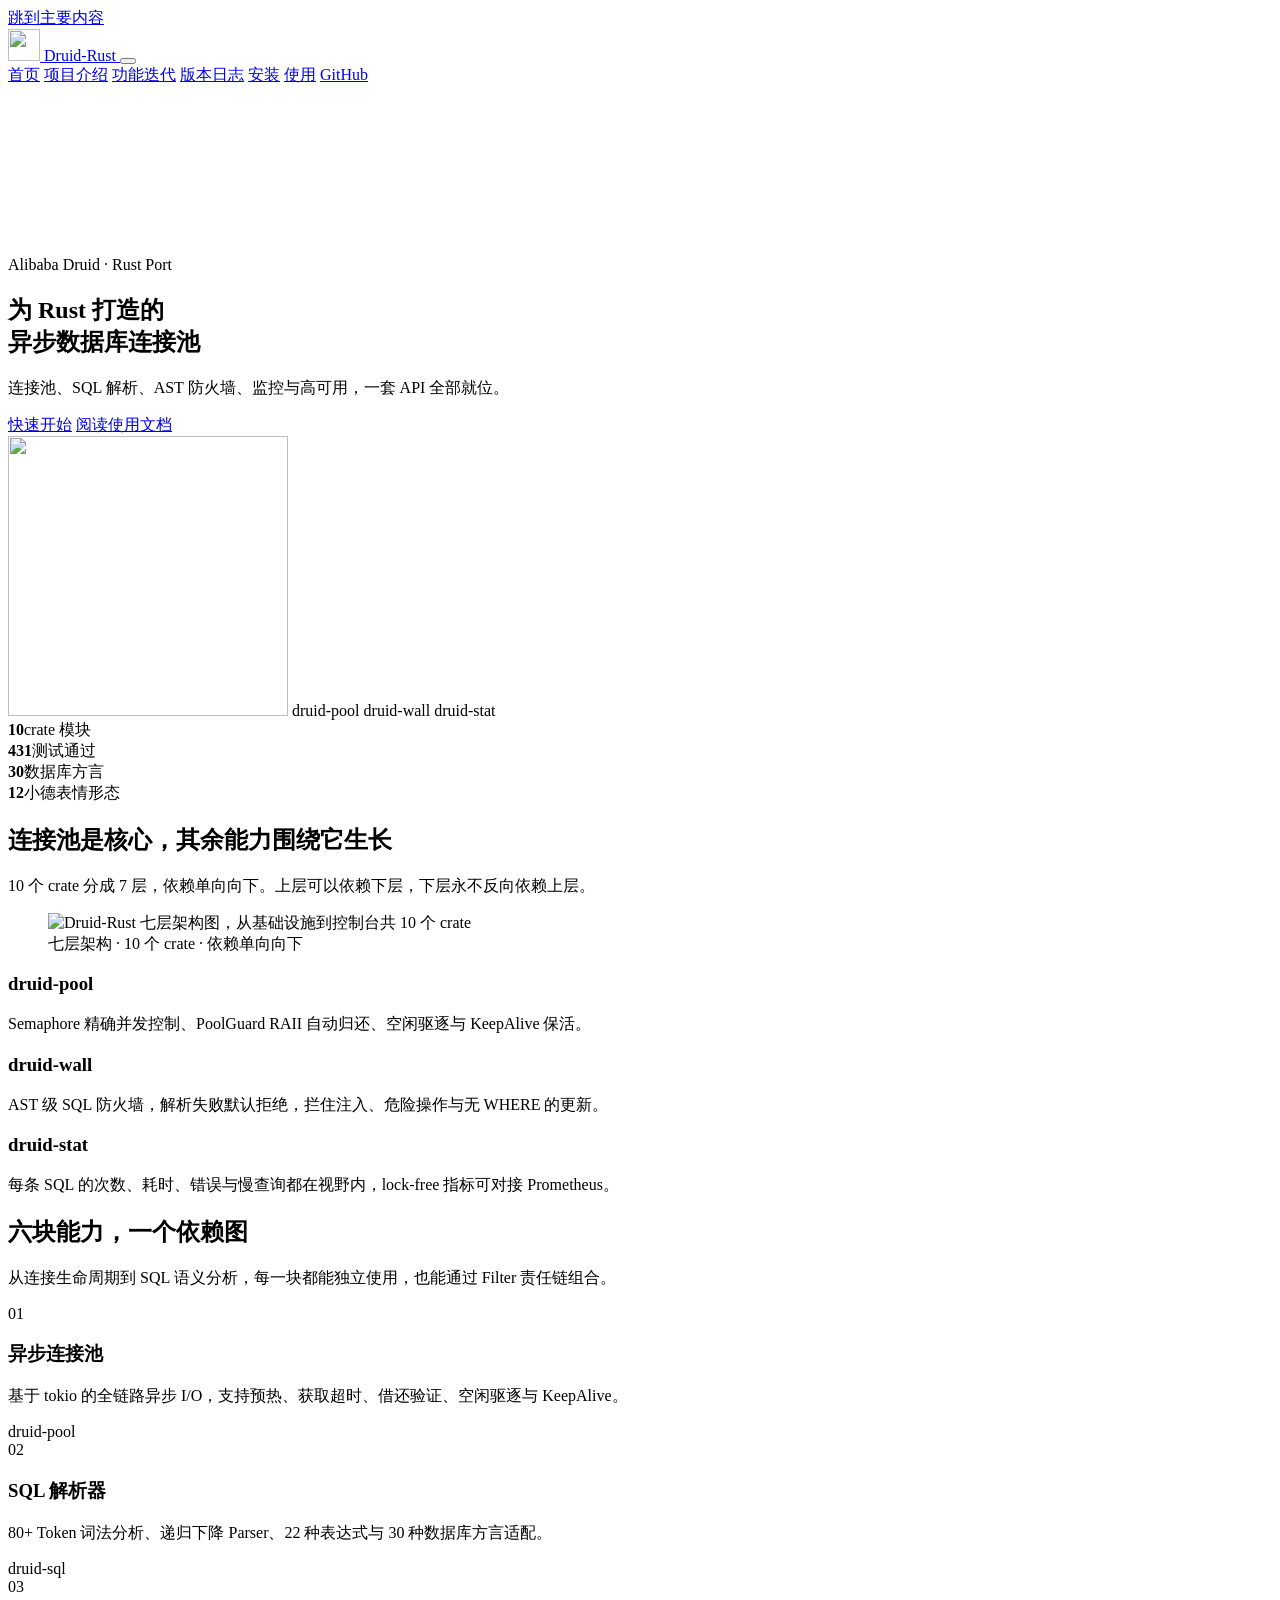
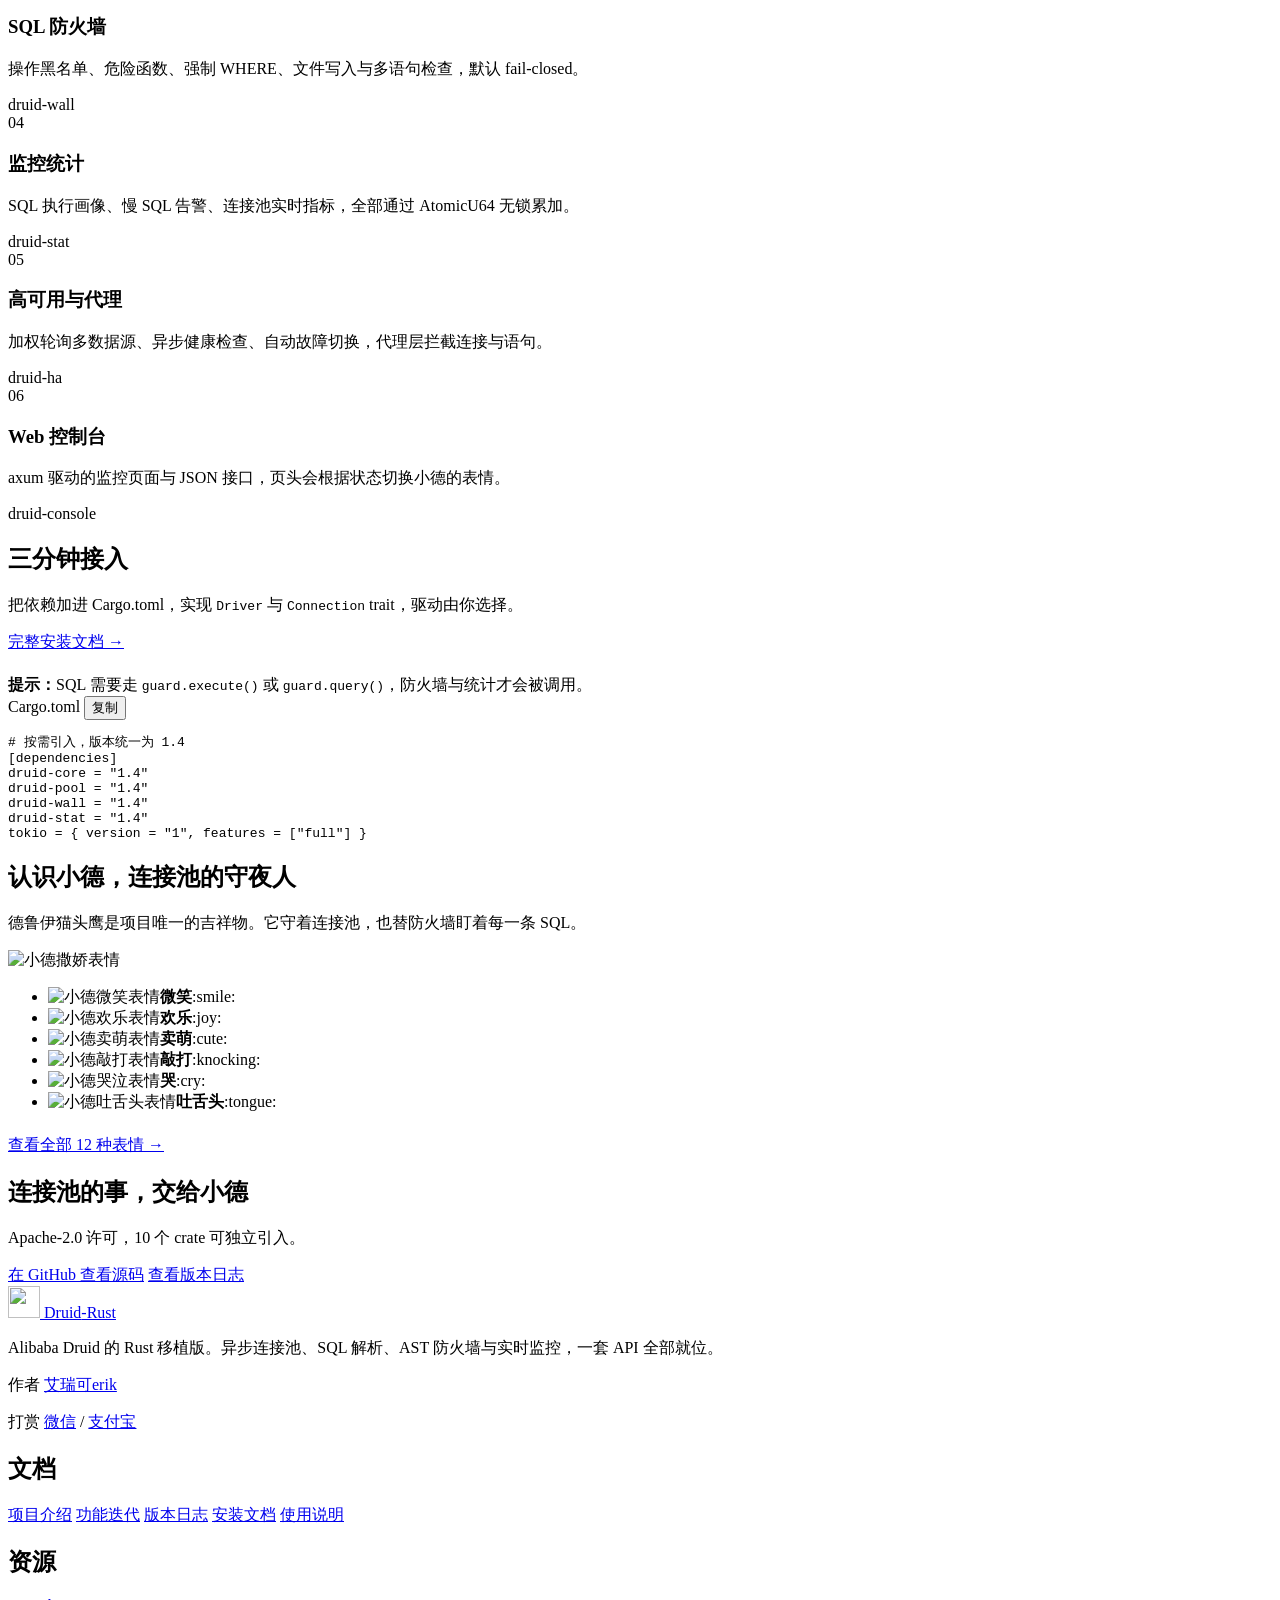
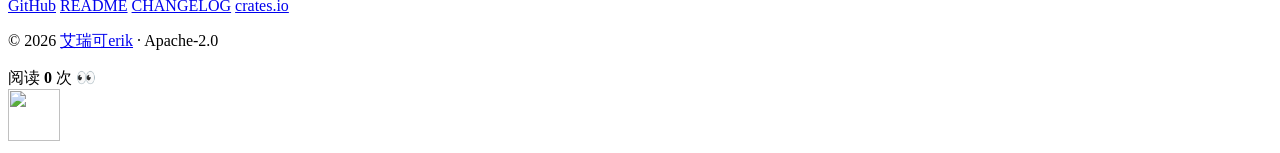
==== site/index.html @ a040cca0 "feat(site): 新增项目静态站点 - 首页、项目介绍、功能迭代、版本日志、安装、使用与 404 页面 - three.js 粒子背景、小德多表情、图片弹框缩放与返回顶部宠物按钮 - 微信/支付" ====
<!doctype html>
<html lang="zh-CN">
<head>
  <meta charset="utf-8">
  <meta name="viewport" content="width=device-width, initial-scale=1, viewport-fit=cover">
  <title>Druid-Rust · 为 Rust 而生的异步数据库连接池</title>
  <meta name="description" content="Druid-Rust 是 Alibaba Druid 的 Rust 移植版，提供异步连接池、SQL 解析、AST 防火墙、监控统计与高可用。">
  <meta name="theme-color" content="#071420">
  <meta property="og:title" content="Druid-Rust · 为 Rust 而生的异步数据库连接池">
  <meta property="og:description" content="连接池、SQL 解析、AST 防火墙、监控与高可用，一套 API 全部就位。">
  <meta property="og:type" content="website">
  <link rel="canonical" href="https://package.erik.xyz/druid-rust/">
  <meta property="og:url" content="https://package.erik.xyz/druid-rust/">
  <meta property="og:site_name" content="Druid-Rust">
  <meta property="og:locale" content="zh_CN">
  <meta property="og:image" content="https://package.erik.xyz/druid-rust/assets/social-preview.png">
  <meta property="og:image:width" content="1280">
  <meta property="og:image:height" content="640">
  <meta property="og:image:alt" content="Druid-Rust 项目横幅">
  <meta name="twitter:card" content="summary_large_image">
  <meta name="twitter:title" content="Druid-Rust · 为 Rust 而生的异步数据库连接池">
  <meta name="twitter:description" content="连接池、SQL 解析、AST 防火墙、监控与高可用，一套 API 全部就位。">
  <meta name="twitter:image" content="https://package.erik.xyz/druid-rust/assets/social-preview.png">
  <meta name="author" content="艾瑞可erik">
  <meta name="keywords" content="Druid-Rust,Rust 连接池,数据库连接池,SQL 解析,SQL 防火墙,Alibaba Druid,异步连接池">
  <meta name="robots" content="index,follow,max-image-preview:large">
  <meta name="applicable-device" content="pc,mobile">
  <link rel="icon" href="/druid-rust/assets/mascot.svg" type="image/svg+xml">
  <link rel="preload" href="/druid-rust/assets/mascot.svg" as="image" type="image/svg+xml">
  <link rel="stylesheet" href="/druid-rust/assets/css/base.css">
  <link rel="stylesheet" href="/druid-rust/assets/css/pages.css">
  <script type="application/ld+json">

{
  "@context": "https://schema.org",
  "@graph": [
    {
      "@type": "WebSite",
      "name": "Druid-Rust",
      "description": "Alibaba Druid 的 Rust 移植版，提供异步连接池、SQL 解析、AST 防火墙、监控统计与高可用。",
      "inLanguage": "zh-CN",
      "author": {
        "@type": "Person",
        "name": "艾瑞可erik",
        "url": "https://erik.xyz"
      },
      "url": "https://package.erik.xyz/druid-rust/"
    },
    {
      "@type": "SoftwareApplication",
      "name": "Druid-Rust",
      "applicationCategory": "DeveloperApplication",
      "operatingSystem": "Linux, macOS, Windows",
      "softwareVersion": "1.4.0",
      "programmingLanguage": "Rust",
      "license": "https://www.apache.org/licenses/LICENSE-2.0",
      "codeRepository": "https://github.com/erikwang2013/druid-rust",
      "offers": {
        "@type": "Offer",
        "price": "0",
        "priceCurrency": "CNY"
      },
      "author": {
        "@type": "Person",
        "name": "艾瑞可erik",
        "url": "https://erik.xyz"
      },
      "url": "https://package.erik.xyz/druid-rust/"
    }
  ]
}
  
  </script>
</head>
<body id="top">
  <a class="skip-link" href="#main">跳到主要内容</a>

  <header class="site-header">
    <div class="container header-inner">
      <a class="brand" href="/druid-rust/" aria-label="Druid-Rust 首页">
        <img src="/druid-rust/assets/mascot.svg" width="32" height="32" alt="">
        <span>Druid<span class="brand-accent">-Rust</span></span>
      </a>
      <button class="nav-toggle" type="button" aria-expanded="false" aria-controls="site-nav" aria-label="打开导航">
        <span></span><span></span><span></span>
      </button>
      <nav class="site-nav" id="site-nav" aria-label="主导航">
        <a href="/druid-rust/" class="is-active" aria-current="page">首页</a>
        <a href="/druid-rust/about.html">项目介绍</a>
        <a href="/druid-rust/features.html">功能迭代</a>
        <a href="/druid-rust/changelog.html">版本日志</a>
        <a href="/druid-rust/install.html">安装</a>
        <a href="/druid-rust/usage.html">使用</a>
        <a class="nav-github" href="https://github.com/erikwang2013/druid-rust" target="_blank" rel="noopener">GitHub</a>
      </nav>
    </div>
  </header>
  <div class="top-sentinel" aria-hidden="true"></div>

  <main id="main">
    <section class="hero">
      <div class="hero-bg" aria-hidden="true"><canvas id="pool-canvas"></canvas></div>
      <div class="container hero-grid">
        <div class="hero-copy">
          <p class="eyebrow">Alibaba Druid · Rust Port</p>
          <h1>为 Rust 打造的<br>异步数据库连接池</h1>
          <p class="lead">连接池、SQL 解析、AST 防火墙、监控与高可用，一套 API 全部就位。</p>
          <div class="hero-actions">
            <a class="btn btn-primary" href="/druid-rust/install.html">快速开始</a>
            <a class="btn btn-ghost" href="/druid-rust/usage.html">阅读使用文档</a>
          </div>
        </div>
        <div class="hero-visual" aria-hidden="true">
          <div class="pet-orbit">
            <img src="/druid-rust/assets/mascot.svg" width="280" height="280" alt="">
            <span class="float-chip chip-a">druid-pool</span>
            <span class="float-chip chip-b">druid-wall</span>
            <span class="float-chip chip-c">druid-stat</span>
          </div>
        </div>
      </div>
    </section>

    <section class="stats-band" aria-label="项目数据">
      <div class="container stats-grid">
        <div><strong>10</strong><span>crate 模块</span></div>
        <div><strong>431</strong><span>测试通过</span></div>
        <div><strong>30</strong><span>数据库方言</span></div>
        <div><strong>12</strong><span>小德表情形态</span></div>
      </div>
    </section>

    <section class="section reveal" id="architecture">
      <div class="container">
        <div class="section-head">
          <h2>连接池是核心，其余能力围绕它生长</h2>
          <p>10 个 crate 分成 7 层，依赖单向向下。上层可以依赖下层，下层永不反向依赖上层。</p>
        </div>
        <div class="bento">
          <figure class="bento-media">
            <img src="/druid-rust/assets/architecture.svg" width="1000" height="620" alt="Druid-Rust 七层架构图，从基础设施到控制台共 10 个 crate" loading="lazy" decoding="async">
            <figcaption>七层架构 · 10 个 crate · 依赖单向向下</figcaption>
          </figure>
          <div class="bento-stack">
            <article class="bento-tile">
              <h3>druid-pool</h3>
              <p>Semaphore 精确并发控制、PoolGuard RAII 自动归还、空闲驱逐与 KeepAlive 保活。</p>
            </article>
            <article class="bento-tile">
              <h3>druid-wall</h3>
              <p>AST 级 SQL 防火墙，解析失败默认拒绝，拦住注入、危险操作与无 WHERE 的更新。</p>
            </article>
            <article class="bento-tile">
              <h3>druid-stat</h3>
              <p>每条 SQL 的次数、耗时、错误与慢查询都在视野内，lock-free 指标可对接 Prometheus。</p>
            </article>
          </div>
        </div>
      </div>
    </section>

    <section class="section reveal" id="capabilities">
      <div class="container">
        <div class="section-head">
          <h2>六块能力，一个依赖图</h2>
          <p>从连接生命周期到 SQL 语义分析，每一块都能独立使用，也能通过 Filter 责任链组合。</p>
        </div>
        <div class="feature-list">
          <article class="feature-row">
            <span class="feature-index">01</span>
            <h3>异步连接池</h3>
            <p>基于 tokio 的全链路异步 I/O，支持预热、获取超时、借还验证、空闲驱逐与 KeepAlive。</p>
            <span class="crate-tag">druid-pool</span>
          </article>
          <article class="feature-row">
            <span class="feature-index">02</span>
            <h3>SQL 解析器</h3>
            <p>80+ Token 词法分析、递归下降 Parser、22 种表达式与 30 种数据库方言适配。</p>
            <span class="crate-tag">druid-sql</span>
          </article>
          <article class="feature-row">
            <span class="feature-index">03</span>
            <h3>SQL 防火墙</h3>
            <p>操作黑名单、危险函数、强制 WHERE、文件写入与多语句检查，默认 fail-closed。</p>
            <span class="crate-tag">druid-wall</span>
          </article>
          <article class="feature-row">
            <span class="feature-index">04</span>
            <h3>监控统计</h3>
            <p>SQL 执行画像、慢 SQL 告警、连接池实时指标，全部通过 AtomicU64 无锁累加。</p>
            <span class="crate-tag">druid-stat</span>
          </article>
          <article class="feature-row">
            <span class="feature-index">05</span>
            <h3>高可用与代理</h3>
            <p>加权轮询多数据源、异步健康检查、自动故障切换，代理层拦截连接与语句。</p>
            <span class="crate-tag">druid-ha</span>
          </article>
          <article class="feature-row">
            <span class="feature-index">06</span>
            <h3>Web 控制台</h3>
            <p>axum 驱动的监控页面与 JSON 接口，页头会根据状态切换小德的表情。</p>
            <span class="crate-tag">druid-console</span>
          </article>
        </div>
      </div>
    </section>

    <section class="section reveal" id="quickstart">
      <div class="container split">
        <div>
          <h2>三分钟接入</h2>
          <p class="lead">把依赖加进 Cargo.toml，实现 <code>Driver</code> 与 <code>Connection</code> trait，驱动由你选择。</p>
          <a class="text-link" href="/druid-rust/install.html">完整安装文档 →</a>
          <div class="note tip" style="margin-top: 22px;">
            <strong>提示：</strong>SQL 需要走 <code>guard.execute()</code> 或 <code>guard.query()</code>，防火墙与统计才会被调用。
          </div>
        </div>
        <div class="code-card">
          <div class="code-head">
            <span class="code-title">Cargo.toml</span>
            <button class="copy-btn" type="button">复制</button>
          </div>
          <pre><code><span class="c"># 按需引入，版本统一为 1.4</span>
[dependencies]
druid-core = "1.4"
druid-pool = "1.4"
druid-wall = "1.4"
druid-stat = "1.4"
tokio = { version = "1", features = ["full"] }</code></pre>
        </div>
      </div>
    </section>

    <section class="section pet-section reveal" id="pet">
      <div class="container">
        <div class="pet-head">
          <div class="section-head" style="margin-bottom: 0;">
            <h2>认识小德，连接池的守夜人</h2>
            <p>德鲁伊猫头鹰是项目唯一的吉祥物。它守着连接池，也替防火墙盯着每一条 SQL。</p>
          </div>
          <img src="/druid-rust/assets/pet/coquettish.svg" width="96" height="96" alt="小德撒娇表情" loading="lazy">
        </div>
        <ul class="pet-strip">
          <li class="pet-card"><img src="/druid-rust/assets/pet/smile.svg" width="76" height="76" alt="小德微笑表情" loading="lazy"><b>微笑</b><span>:smile:</span></li>
          <li class="pet-card"><img src="/druid-rust/assets/pet/joy.svg" width="76" height="76" alt="小德欢乐表情" loading="lazy"><b>欢乐</b><span>:joy:</span></li>
          <li class="pet-card"><img src="/druid-rust/assets/pet/cute.svg" width="76" height="76" alt="小德卖萌表情" loading="lazy"><b>卖萌</b><span>:cute:</span></li>
          <li class="pet-card"><img src="/druid-rust/assets/pet/knocking.svg" width="76" height="76" alt="小德敲打表情" loading="lazy"><b>敲打</b><span>:knocking:</span></li>
          <li class="pet-card"><img src="/druid-rust/assets/pet/cry.svg" width="76" height="76" alt="小德哭泣表情" loading="lazy"><b>哭</b><span>:cry:</span></li>
          <li class="pet-card"><img src="/druid-rust/assets/pet/tongue.svg" width="76" height="76" alt="小德吐舌头表情" loading="lazy"><b>吐舌头</b><span>:tongue:</span></li>
        </ul>
        <p style="margin-top: 22px;"><a class="text-link" href="/druid-rust/about.html#pet">查看全部 12 种表情 →</a></p>
      </div>
    </section>

    <section class="cta-band">
      <div class="container cta-inner">
        <div>
          <h2>连接池的事，交给小德</h2>
          <p>Apache-2.0 许可，10 个 crate 可独立引入。</p>
        </div>
        <div class="cta-actions">
          <a class="btn btn-primary" href="https://github.com/erikwang2013/druid-rust" target="_blank" rel="noopener">在 GitHub 查看源码</a>
          <a class="btn btn-ghost" href="/druid-rust/changelog.html">查看版本日志</a>
        </div>
      </div>
    </section>
  </main>

  <footer class="site-footer">
    <div class="container footer-grid">
      <div class="footer-brand">
        <a class="brand" href="/druid-rust/">
          <img src="/druid-rust/assets/mascot.svg" width="32" height="32" alt="">
          <span>Druid<span class="brand-accent">-Rust</span></span>
        </a>
        <p>Alibaba Druid 的 Rust 移植版。异步连接池、SQL 解析、AST 防火墙与实时监控，一套 API 全部就位。</p>
        <p class="footer-author" style="margin-top: 12px;">作者 <a href="https://erik.xyz" target="_blank" rel="noopener">艾瑞可erik</a></p>
        <p class="footer-support">打赏 <a href="/druid-rust/assets/weixinpay.png" data-lightbox data-title="微信打赏">微信</a><span aria-hidden="true"> / </span><a href="/druid-rust/assets/alipay.png" data-lightbox data-title="支付宝打赏">支付宝</a></p>
      </div>
      <div class="footer-col">
        <h2>文档</h2>
        <a href="/druid-rust/about.html">项目介绍</a>
        <a href="/druid-rust/features.html">功能迭代</a>
        <a href="/druid-rust/changelog.html">版本日志</a>
        <a href="/druid-rust/install.html">安装文档</a>
        <a href="/druid-rust/usage.html">使用说明</a>
      </div>
      <div class="footer-col">
        <h2>资源</h2>
        <a href="https://github.com/erikwang2013/druid-rust" target="_blank" rel="noopener">GitHub</a>
        <a href="https://github.com/erikwang2013/druid-rust/blob/main/README.md" target="_blank" rel="noopener">README</a>
        <a href="https://github.com/erikwang2013/druid-rust/blob/main/CHANGELOG.md" target="_blank" rel="noopener">CHANGELOG</a>
        <a href="https://crates.io/crates/druid-pool" target="_blank" rel="noopener">crates.io</a>
      </div>
    </div>
    <div class="container footer-bottom">
      <p>© 2026 <a href="https://erik.xyz" target="_blank" rel="noopener">艾瑞可erik</a> · Apache-2.0</p>
      <div class="footer-info" id="busuanzi"><script async src="//busuanzi.ibruce.info/busuanzi/2.3/busuanzi.pure.mini.js"></script> <span id="busuanzi_container_page_pv"><span data-i18n="post.readA">阅读</span> <b id="busuanzi_value_page_pv">0</b> <span data-i18n="post.readB">次 👀</span></span></div>
    </div>
  </footer>

  <a class="to-top" href="#top" aria-label="返回顶部">
    <img src="/druid-rust/assets/pet/smile.svg" width="52" height="52" alt="">
  </a>

  <script defer src="/druid-rust/assets/vendor/three.min.js"></script>
  <script defer src="/druid-rust/assets/js/pool-scene.js"></script>
  <script defer src="/druid-rust/assets/js/site.js"></script>
</body>
</html>
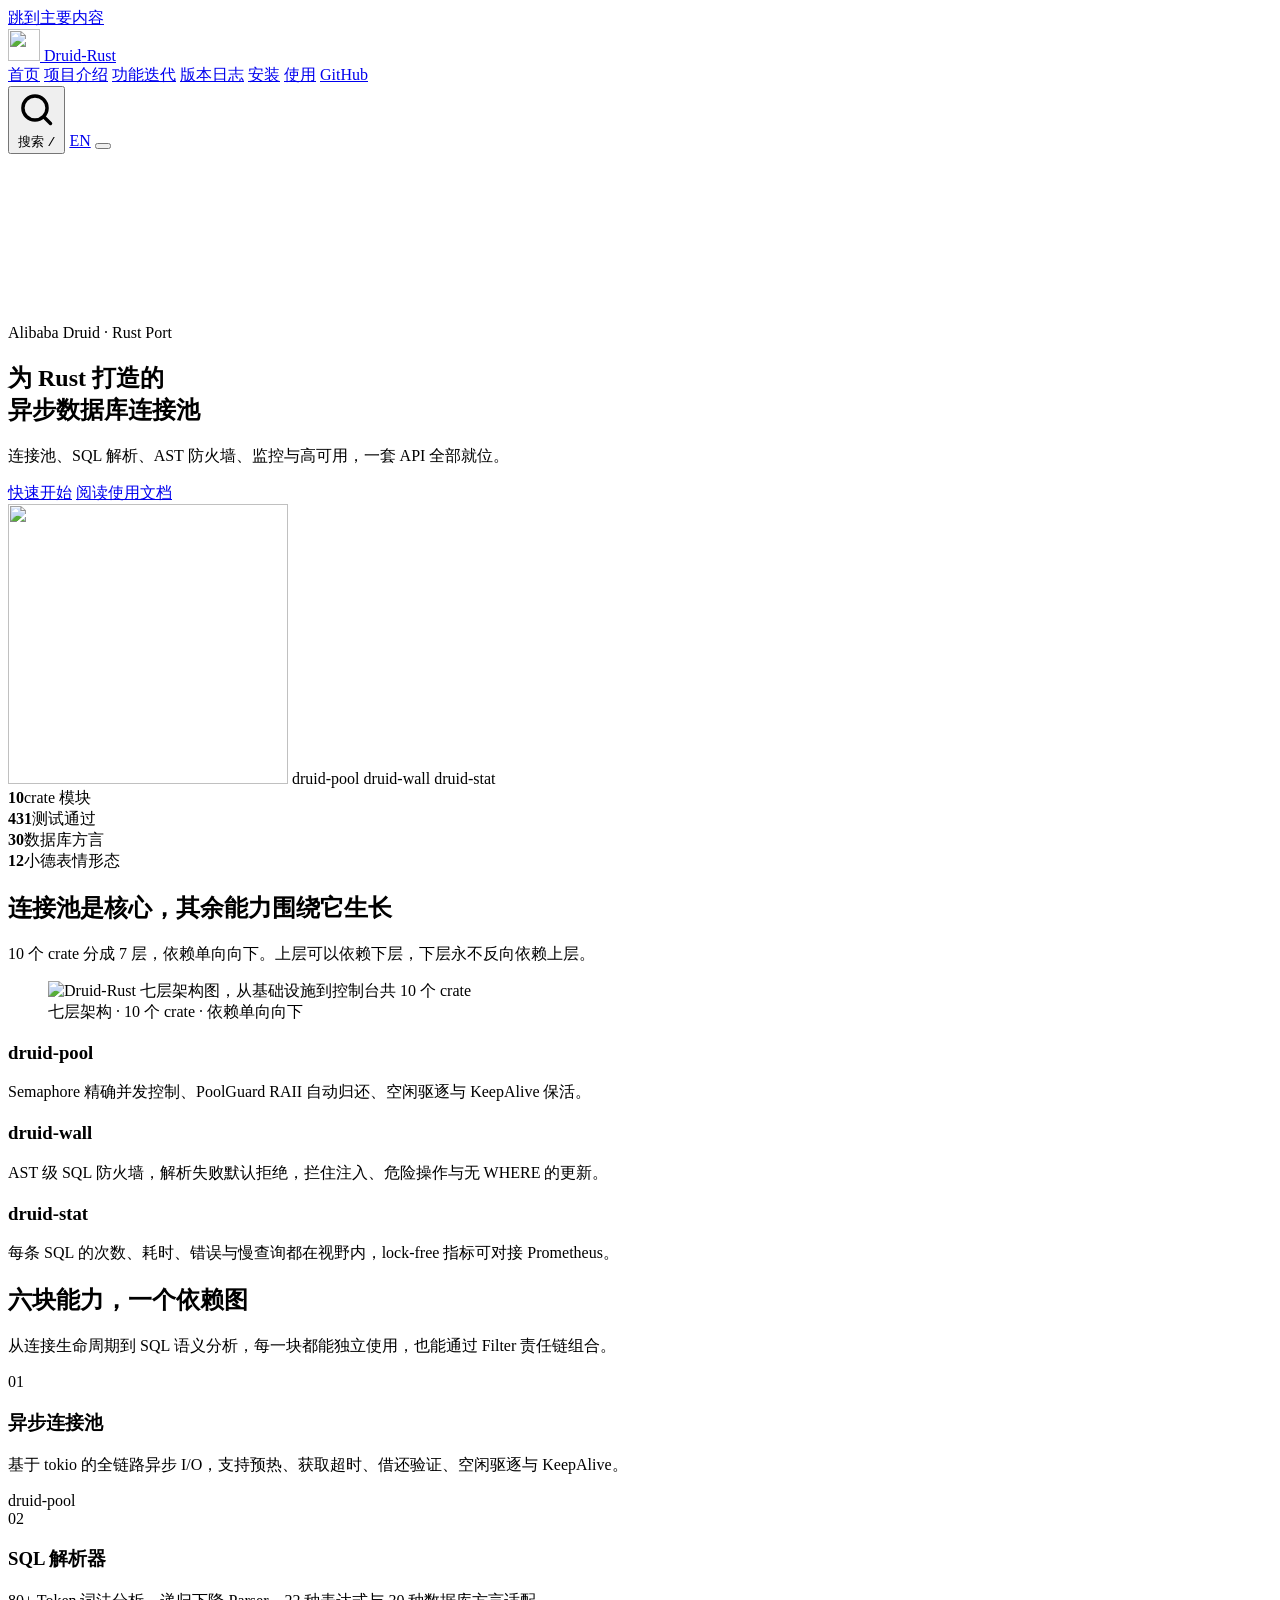
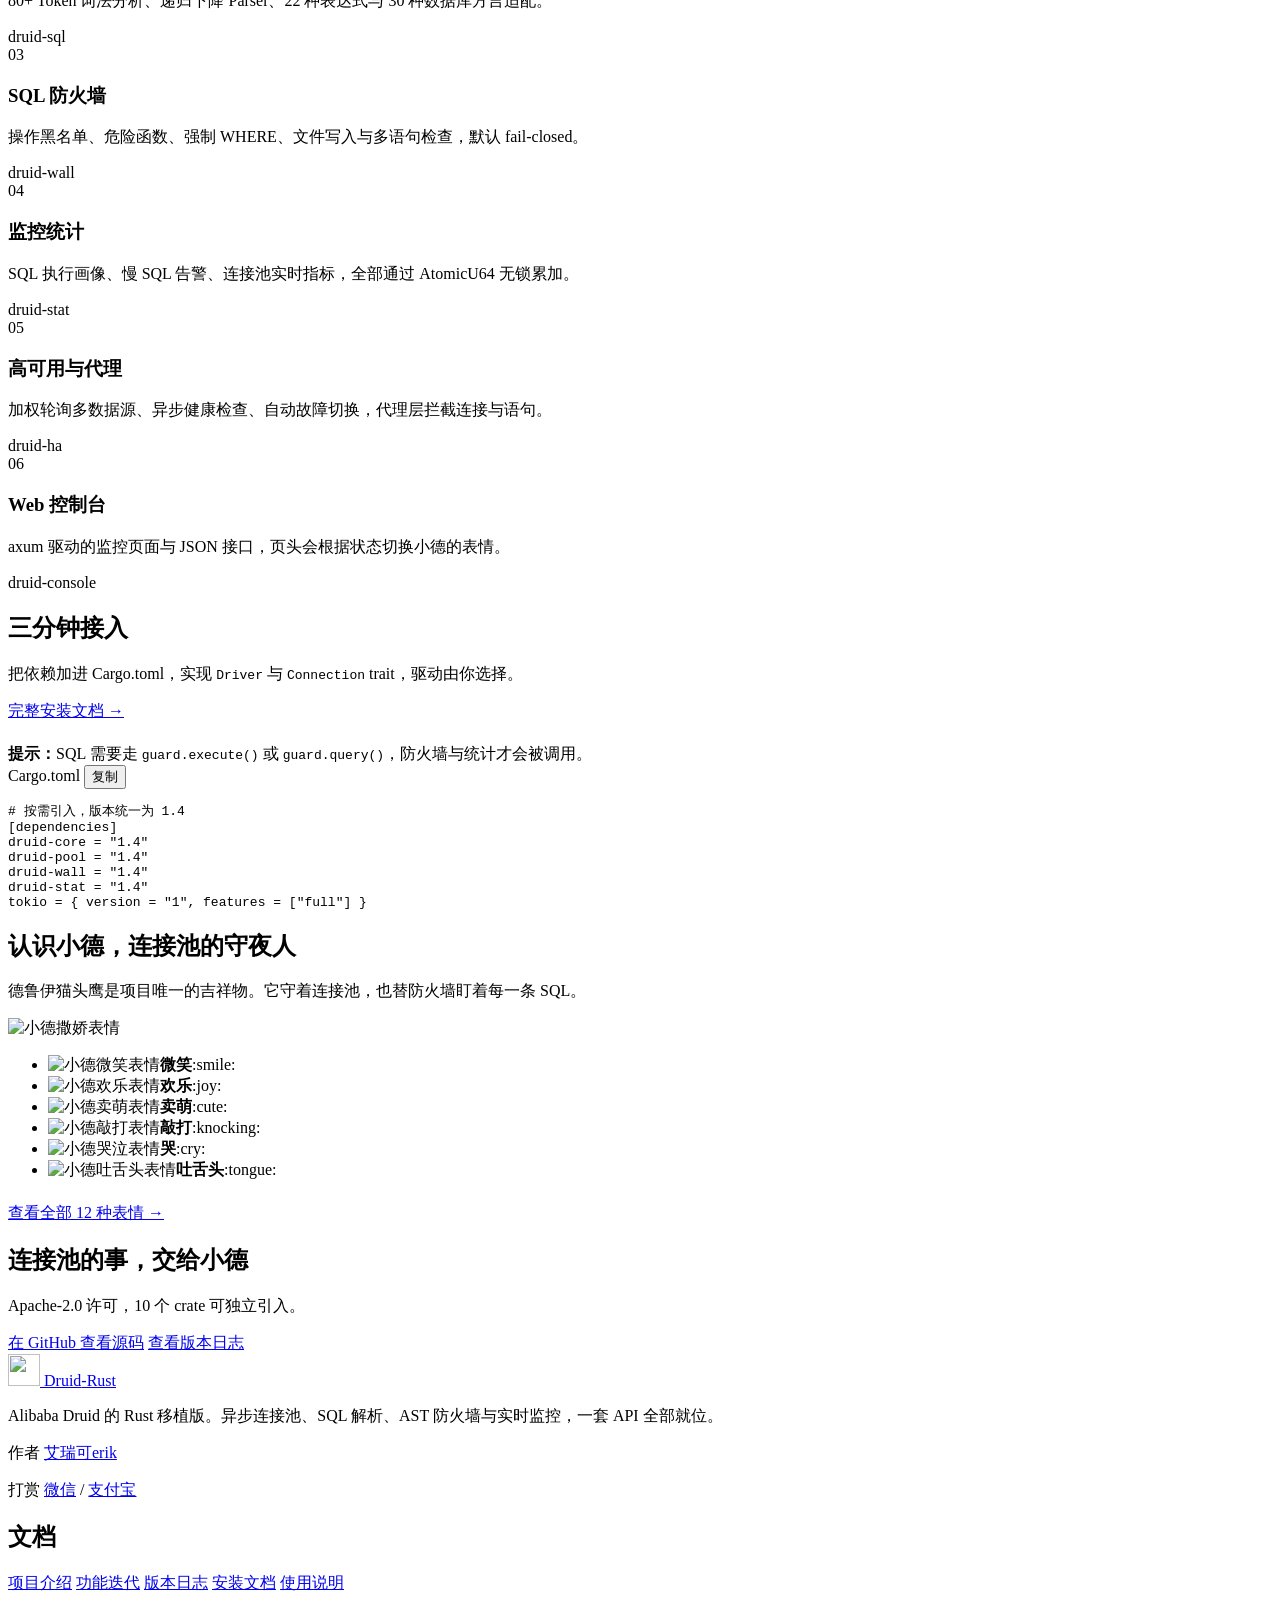
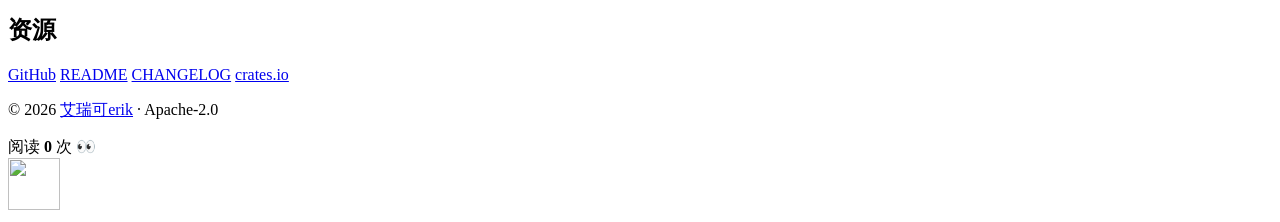
==== commit c3f99bfd: "feat(site): 增加中英文双语站点与全文搜索 - 新增 /en/ 英文站与页头语言切换，覆盖首页、介绍、功能、日志、安装、使用与 404 - 英文图片独立存放于 assets/en，包含架构图" ====
--- a/site/index.html
+++ b/site/index.html
@@ -10,9 +10,13 @@
   <meta property="og:description" content="连接池、SQL 解析、AST 防火墙、监控与高可用，一套 API 全部就位。">
   <meta property="og:type" content="website">
   <link rel="canonical" href="https://package.erik.xyz/druid-rust/">
+  <link rel="alternate" hreflang="zh-CN" href="https://package.erik.xyz/druid-rust/">
+  <link rel="alternate" hreflang="en" href="https://package.erik.xyz/druid-rust/en/">
+  <link rel="alternate" hreflang="x-default" href="https://package.erik.xyz/druid-rust/">
   <meta property="og:url" content="https://package.erik.xyz/druid-rust/">
   <meta property="og:site_name" content="Druid-Rust">
   <meta property="og:locale" content="zh_CN">
+  <meta property="og:locale:alternate" content="en_US">
   <meta property="og:image" content="https://package.erik.xyz/druid-rust/assets/social-preview.png">
   <meta property="og:image:width" content="1280">
   <meta property="og:image:height" content="640">
@@ -29,6 +33,7 @@
   <link rel="preload" href="/druid-rust/assets/mascot.svg" as="image" type="image/svg+xml">
   <link rel="stylesheet" href="/druid-rust/assets/css/base.css">
   <link rel="stylesheet" href="/druid-rust/assets/css/pages.css">
+  <link rel="stylesheet" href="/druid-rust/assets/css/search.css">
   <script type="application/ld+json">
 
 {
@@ -81,9 +86,6 @@
         <img src="/druid-rust/assets/mascot.svg" width="32" height="32" alt="">
         <span>Druid<span class="brand-accent">-Rust</span></span>
       </a>
-      <button class="nav-toggle" type="button" aria-expanded="false" aria-controls="site-nav" aria-label="打开导航">
-        <span></span><span></span><span></span>
-      </button>
       <nav class="site-nav" id="site-nav" aria-label="主导航">
         <a href="/druid-rust/" class="is-active" aria-current="page">首页</a>
         <a href="/druid-rust/about.html">项目介绍</a>
@@ -93,6 +95,18 @@
         <a href="/druid-rust/usage.html">使用</a>
         <a class="nav-github" href="https://github.com/erikwang2013/druid-rust" target="_blank" rel="noopener">GitHub</a>
       </nav>
+      <div class="header-tools">
+        <button class="search-btn" type="button" aria-label="搜索文档" aria-haspopup="dialog">
+          <svg class="search-icon" viewBox="0 0 24 24" fill="none" stroke="currentColor" stroke-width="2" stroke-linecap="round" aria-hidden="true"><circle cx="11" cy="11" r="7"></circle><path d="m20 20-3.5-3.5"></path></svg>
+          <span class="search-label">搜索</span>
+          <kbd>/</kbd>
+        </button>
+        <a class="lang-switch" href="/druid-rust/en/" hreflang="en" lang="en" aria-label="切换到英文">EN</a>
+      <button class="nav-toggle" type="button" aria-expanded="false" aria-controls="site-nav" aria-label="打开导航">
+        <span></span><span></span><span></span>
+      </button>
+      </div>
+
     </div>
   </header>
   <div class="top-sentinel" aria-hidden="true"></div>
@@ -307,5 +321,6 @@
   <script defer src="/druid-rust/assets/vendor/three.min.js"></script>
   <script defer src="/druid-rust/assets/js/pool-scene.js"></script>
   <script defer src="/druid-rust/assets/js/site.js"></script>
+  <script defer src="/druid-rust/assets/js/search.js"></script>
 </body>
 </html>
